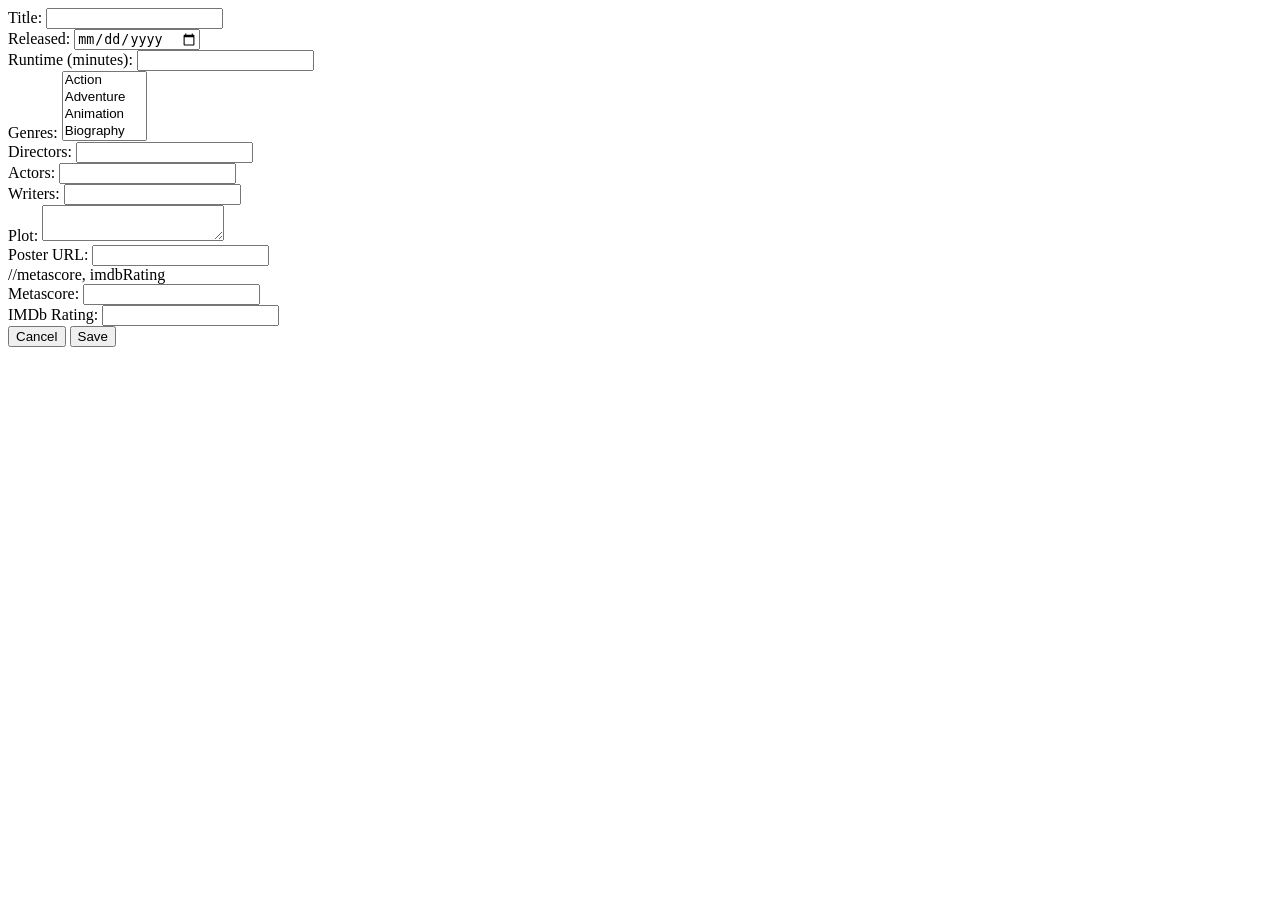
==== server/files/edit.html @ dc682797 "feat/created form" ====
<!DOCTYPE html>
<html lang="en">
    <head>
        <meta charset="UTF-8">
        <meta name="viewport" content="width=device-width, initial-scale=1.0">
        <title>edit</title>
        <link rel="stylesheet" href="edit.css" />
        <script src="edit.js"></script>
    </head>

    <body>
        <form>
            <input type="hidden" id="imdbID" value="" />
            <div>
                <label for="title">Title:</label>
                <input type="text" id="title" value="" required/>
            </div>
            <div>
                <label for="released">Released:</label>
                <input type="date" id="released" value="" required/>
            </div>
            <div>
                <label for="runtime">Runtime (minutes):</label>
                <input type="number" id="runtime" value="" required/>
            </div>
            <div>
                <label for="genres">Genres:</label>
                <select id="genres" multiple required>
                    <option value="Action">Action</option>
                    <option value="Adventure">Adventure</option>
                    <option value="Animation">Animation</option>
                    <option value="Biography">Biography</option>
                    <option value="Comedy">Comedy</option>
                    <option value="Crime">Crime</option>
                    <option value="Documentary">Documentary</option>
                    <option value="Drama">Drama</option>
                    <option value="Family">Family</option>
                    <option value="Fantasy">Fantasy</option>
                    <option value="Film Noir">Film Noir</option>
                    <option value="History">History</option>
                    <option value="Horror">Horror</option>
                    <option value="Music">Music</option>
                    <option value="Musical">Musical</option>
                    <option value="Mystery">Mystery</option>
                    <option value="Romance">Romance</option>
                    <option value="Sci-Fi">Sci-Fi</option>
                    <option value="Short Film">Short Film</option>
                    <option value="Sport">Sport</option>
                    <option value="Superhero">Superhero</option>
                    <option value="Thriller">Thriller</option>
                    <option value="War">War</option>
                    <option value="Western">Western</option>
                </select>
            </div>
            <div>
                <label for="directors">Directors:</label>
                <input type="text" id="directors" value="" required/>
            </div>
            <div>
                <label for="actors">Actors:</label>
                <input type="text" id="actors" value="" required/>
            </div>
            <div>
                <label for="writers">Writers:</label>
                <input type="text" id="writers" value="" required/>
            </div>
            <div>
                <label for="plot">Plot:</label>
                <textarea id="plot" required></textarea>
            </div>
            <div>
                <label for="poster">Poster URL:</label>
                <input type="url" id="poster" value="" required/>
            </div>
            //metascore, imdbRating
            <div>
                <label for="metascore">Metascore:</label>
                <input type="number" id="metascore" value="" required/>
            </div>
            <div>
                <label for="imdbRating">IMDb Rating:</label>
                <input type="number" step="0.1" id="imdbRating" value="" required/>
            </div>
            <button onclick="window.close()">Cancel</button>
            <button type="submit">Save</button>
        </form>
    </body>
</html>
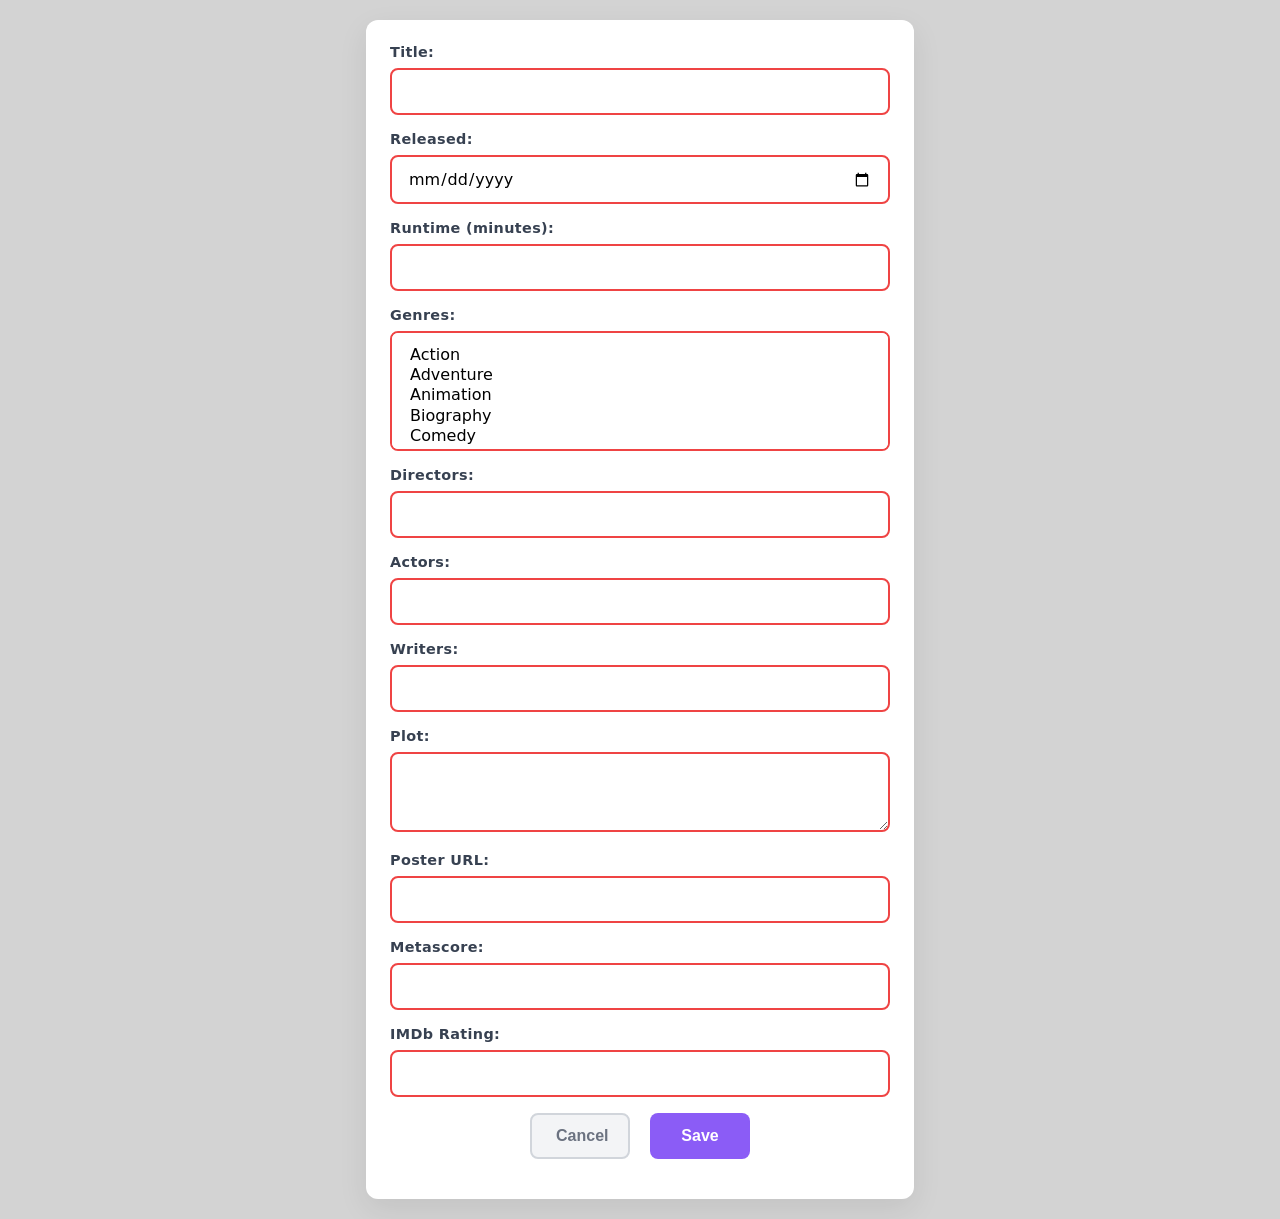
==== commit 4d1836f8: "finished all tasks" ====
--- a/server/files/edit.html
+++ b/server/files/edit.html
@@ -72,7 +72,6 @@
                 <label for="poster">Poster URL:</label>
                 <input type="url" id="poster" value="" required/>
             </div>
-            //metascore, imdbRating
             <div>
                 <label for="metascore">Metascore:</label>
                 <input type="number" id="metascore" value="" required/>
@@ -81,8 +80,10 @@
                 <label for="imdbRating">IMDb Rating:</label>
                 <input type="number" step="0.1" id="imdbRating" value="" required/>
             </div>
-            <button onclick="window.close()">Cancel</button>
-            <button type="submit">Save</button>
+            <div class="buttons-container">
+                <button onclick="window.close()" class="cancel-btn">Cancel</button>
+                <button onclick="putMovie()" type="button" class="save-btn">Save</button>
+            </div>
         </form>
     </body>
 </html>
--- a/server/files/edit.css
+++ b/server/files/edit.css
@@ -0,0 +1,143 @@
+@import url(base.css);
+
+/* Page layout */
+body {
+    font-family: Inter, system-ui, sans-serif;
+    background: lightgrey;
+    min-height: 100vh;
+    display: flex;
+    align-items: center;
+    justify-content: center;
+    margin: 0;
+    padding: 20px;
+}
+
+/* Main form container */
+form {
+    background: #ffffff;
+    border-radius: 12px;
+    box-shadow: 0 10px 30px rgba(0, 0, 0, 0.08);
+    padding: 24px;
+    max-width: 500px;
+    width: 100%;
+    min-width: 300px;
+    backdrop-filter: blur(10px);
+}
+
+/* Form sections */
+div {
+    margin-bottom: 16px;
+}
+
+/* Labels */
+label {
+    display: block;
+    font-weight: 600;
+    font-size: 0.9rem;
+    color: #374151;
+    margin-bottom: 8px;
+    letter-spacing: 0.025em;
+}
+
+/* Input fields */
+input[type="text"],
+input[type="date"],
+input[type="number"],
+input[type="url"],
+select,
+textarea {
+    width: 100%;
+    padding: 12px 16px;
+    border: 2px solid #e5e7eb;
+    border-radius: 8px;
+    font-size: 1rem;
+    font-family: inherit;
+    background: #ffffff;
+    transition: all 0.2s ease;
+    box-sizing: border-box;
+}
+
+input:focus,
+select:focus,
+textarea:focus {
+    outline: none;
+    border-color: #8b5cf6;
+    box-shadow: 0 0 0 3px rgba(139, 92, 246, 0.1);
+}
+
+/* Select multiple styling */
+select[multiple] {
+    min-height: 120px;
+    background-image: none;
+}
+
+/* Textarea specific styling */
+textarea {
+    resize: vertical;
+    min-height: 80px;
+    line-height: 1.5;
+}
+
+/* Hidden input */
+input[type="hidden"] {
+    display: none;
+}
+
+/* Button container */
+.buttons-container{
+    margin-top: 20px auto 10px;
+    display: flex;
+    justify-content: center;
+}
+
+/* Buttons */
+button {
+    padding: 12px 24px;
+    border-radius: 8px;
+    font-size: 1rem;
+    font-weight: 600;
+    cursor: pointer;
+    transition: all 0.2s ease;
+    border: 2px solid transparent;
+    width: 100px;
+}
+
+.save-btn {
+    background: #8b5cf6;
+    color: #ffffff;
+    margin-left: 20px;
+}
+
+.save-btn:hover {
+    background: #7c3aed;
+    transform: translateY(-1px);
+    box-shadow: 0 4px 12px rgba(139, 92, 246, 0.3);
+}
+
+.save-btn:active {
+    transform: translateY(0);
+}
+
+.cancel-btn {
+    background: #f3f4f6;
+    color: #6b7280;
+    border-color: #d1d5db;
+}
+
+.cancel-btn:hover {
+    background: #e5e7eb;
+    color: #374151;
+}
+
+/* Form validation styling */
+input:invalid,
+select:invalid,
+textarea:invalid {
+    border-color: #ef4444;
+}
+
+input:invalid:focus,
+select:invalid:focus,
+textarea:invalid:focus {
+    box-shadow: 0 0 0 3px rgba(239, 68, 68, 0.1);
+}
